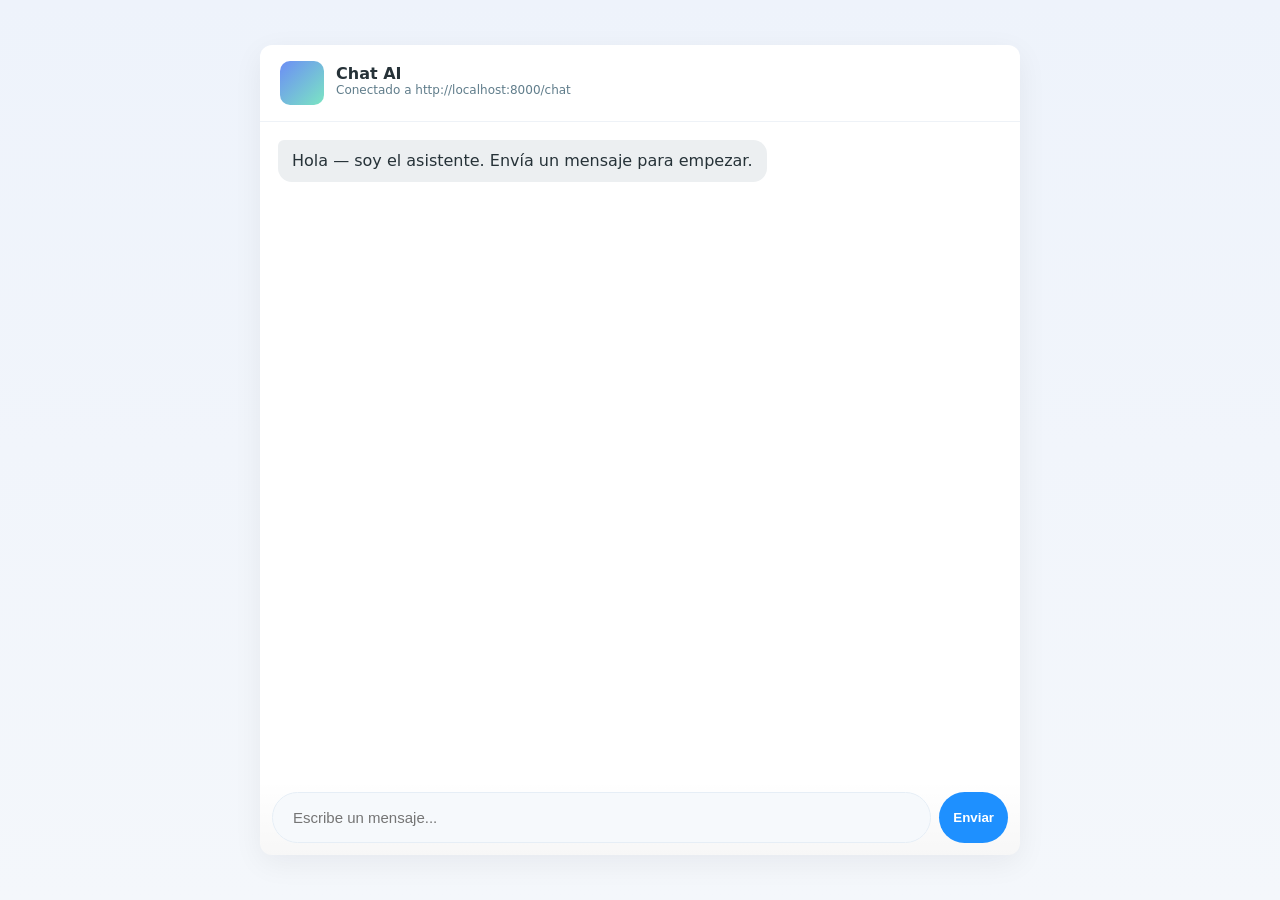
==== frontend/index.html @ 094fead3 "feat: Iplementacion FrontEnd y complementacion BackEnd" ====
<!doctype html>
<html lang="es">
<head>
  <meta charset="utf-8" />
  <meta name="viewport" content="width=device-width,initial-scale=1" />
  <title>Chat - FastAPI + Gemini</title>
  <style>
    :root{--bg:#f4f7fb;--card:#ffffff;--user:#1e90ff;--bot:#eceff1;--text:#263238;--muted:#607d8b}
    *{box-sizing:border-box}
    body{margin:0;font-family:Inter,Segoe UI,Roboto,system-ui,Arial;background:linear-gradient(180deg,#eef3fb 0%,var(--bg)100%);color:var(--text);height:100vh;display:flex;align-items:center;justify-content:center}
    .app{width:100%;max-width:760px;height:90vh;background:var(--card);box-shadow:0 8px 30px rgba(11,22,39,.06);border-radius:12px;display:flex;flex-direction:column;overflow:hidden}
    .header{padding:16px 20px;border-bottom:1px solid #eef2f7;display:flex;align-items:center;gap:12px}
    .logo{width:44px;height:44px;border-radius:10px;background:linear-gradient(135deg,#6c8ef5,#7be5c3)}
    .title{font-weight:600}
    .messages{flex:1;padding:18px 18px 100px;overflow:auto;display:flex;flex-direction:column;gap:12px}
    .msg{max-width:78%;padding:10px 14px;border-radius:14px;line-height:1.4;word-break:break-word}
    .msg.bot{align-self:flex-start;background:var(--bot);color:var(--text);border-top-left-radius:6px}
    .msg.user{align-self:flex-end;background:var(--user);color:#fff;border-top-right-radius:6px}
    .meta{font-size:12px;color:var(--muted);margin-bottom:6px}
    .input-area{position:sticky;bottom:0;padding:12px;background:linear-gradient(0deg,rgba(0,0,0,0.03),transparent);display:flex;align-items:center;gap:8px}
    form{display:flex;gap:8px;width:100%}
    .input{flex:1;display:flex;align-items:center;background:#f6f9fc;padding:10px;border-radius:999px;border:1px solid #e6eef6}
    .input input{flex:1;border:0;background:transparent;padding:6px 10px;font-size:15px;outline:none}
    button.send{background:var(--user);color:#fff;border:0;padding:10px 14px;border-radius:999px;font-weight:600;cursor:pointer}
    button.send:disabled{opacity:.6;cursor:default}
    .typing{display:inline-block;padding:10px 14px;border-radius:14px;background:var(--bot)}
    .dots{display:inline-block;width:40px;text-align:center}
    .dots span{display:inline-block;width:8px;height:8px;margin:0 3px;background:#90a4ae;border-radius:50%;animation:blink 1s infinite}
    .dots span:nth-child(2){animation-delay:.15s}
    .dots span:nth-child(3){animation-delay:.3s}
    @keyframes blink{0%{opacity:.2}50%{opacity:1}100%{opacity:.2}}
    @media (max-width:480px){.app{height:100vh;border-radius:0}.messages{padding:14px 12px 110px}}
  </style>
</head>
<body>
  <div class="app" role="application">
    <div class="header">
      <div class="logo" aria-hidden></div>
      <div>
        <div class="title">Chat AI</div>
        <div class="meta">Conectado a http://localhost:8000/chat</div>
      </div>
    </div>

    <main class="messages" id="messages" aria-live="polite"></main>

    <div class="input-area">
      <form id="chat-form">
        <div class="input">
          <input id="message" name="message" placeholder="Escribe un mensaje..." autocomplete="off" required />
        </div>
        <button type="submit" class="send" id="send-btn">Enviar</button>
      </form>
    </div>
  </div>

  <script>
    const messagesEl = document.getElementById('messages');
    const form = document.getElementById('chat-form');
    const input = document.getElementById('message');
    const sendBtn = document.getElementById('send-btn');

    function appendMessage(text, role='bot', opts={}){
      const el = document.createElement('div');
      el.className = 'msg ' + (role==='user' ? 'user' : 'bot');
      if(opts.isError){ el.style.background='#ffeded'; el.style.color='#6b1e1e' }
      el.textContent = text;
      messagesEl.appendChild(el);
      el.scrollIntoView({behavior:'smooth',block:'end'});
      return el;
    }

    function appendTyping(){
      const wrap = document.createElement('div');
      wrap.className = 'typing';
      const dots = document.createElement('div');
      dots.className = 'dots';
      dots.innerHTML = '<span></span><span></span><span></span>';
      wrap.appendChild(dots);
      messagesEl.appendChild(wrap);
      wrap.scrollIntoView({behavior:'smooth',block:'end'});
      return wrap;
    }

    async function postMessage(message){
      const controller = new AbortController();
      const timeout = setTimeout(()=>controller.abort(), 12000);
      try{
        const res = await fetch('http://localhost:8000/chat', {
          method:'POST',
          headers:{'Content-Type':'application/json'},
          body: JSON.stringify({message}),
          signal: controller.signal
        });
        clearTimeout(timeout);
        if(!res.ok){
          const text = await res.text();
          throw new Error('Server: ' + (text || res.status));
        }
        const data = await res.json();
        return data;
      }catch(err){
        clearTimeout(timeout);
        throw err;
      }
    }

    form.addEventListener('submit', async (e)=>{
      e.preventDefault();
      const text = input.value.trim();
      if(!text) return;
      input.value = '';
      input.disabled = true;
      sendBtn.disabled = true;
      appendMessage(text, 'user');

      const typing = appendTyping();

      try{
        const resp = await postMessage(text);
        typing.remove();
        if(resp && typeof resp.reply === 'string'){
          appendMessage(resp.reply, 'bot');
        }else{
          appendMessage('Respuesta inválida del servidor.', 'bot', {isError:true});
        }
      }catch(err){
        typing.remove();
        const msg = (err.name === 'AbortError') ? 'La petición tardó demasiado.' : 'No se pudo conectar al backend.';
        appendMessage(msg + ' ' + (err.message || ''), 'bot', {isError:true});
      }finally{
        input.disabled = false;
        sendBtn.disabled = false;
        input.focus();
      }
    });

    // Pequeño mensaje de bienvenida
    appendMessage('Hola — soy el asistente. Envía un mensaje para empezar.', 'bot');
  </script>
</body>
</html>
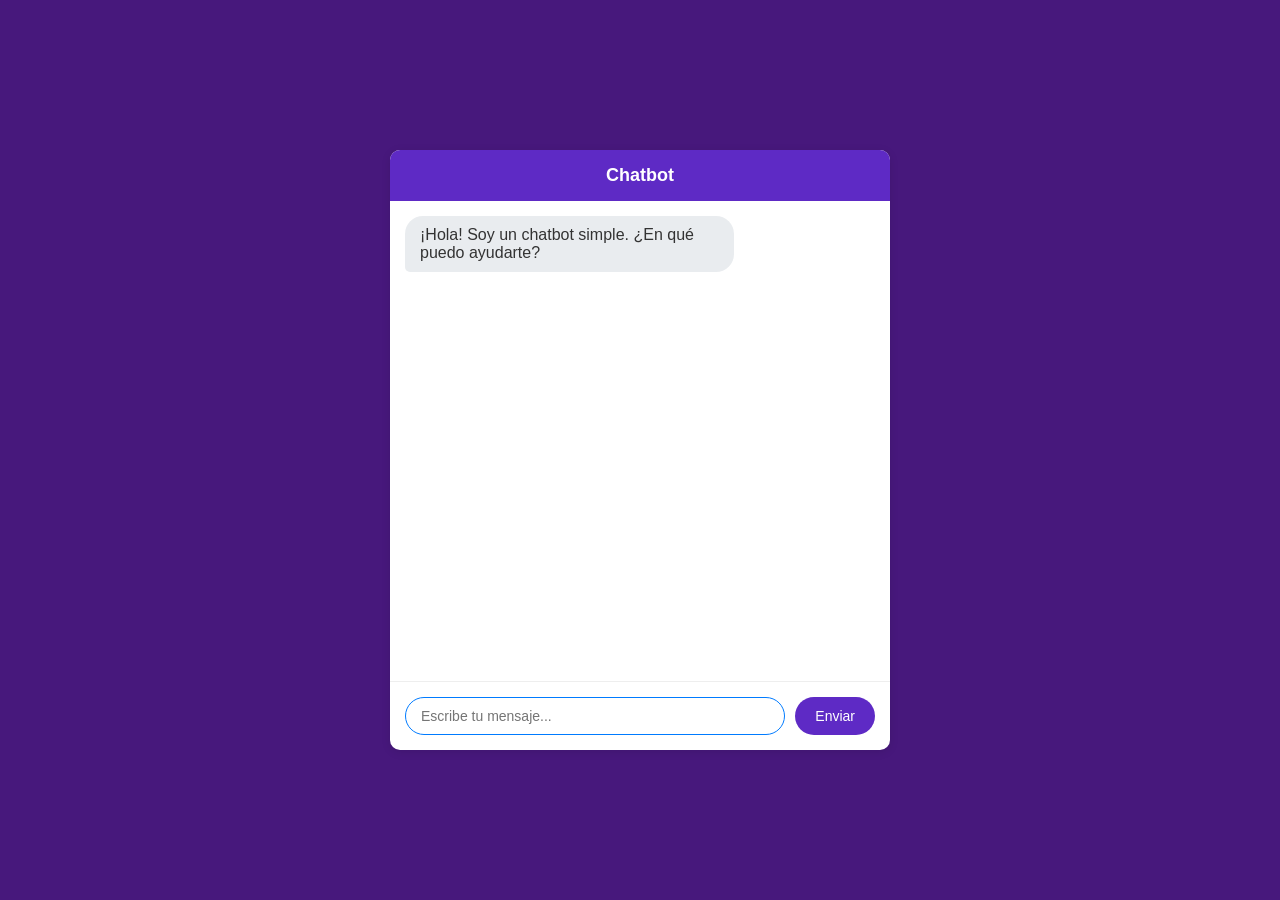
==== commit 7e38c89f: "Chat bot conectado con geminis" ====
--- a/frontend/index.html
+++ b/frontend/index.html
@@ -1,142 +1,32 @@
-<!doctype html>
+<!DOCTYPE html>
 <html lang="es">
 <head>
-  <meta charset="utf-8" />
-  <meta name="viewport" content="width=device-width,initial-scale=1" />
-  <title>Chat - FastAPI + Gemini</title>
-  <style>
-    :root{--bg:#f4f7fb;--card:#ffffff;--user:#1e90ff;--bot:#eceff1;--text:#263238;--muted:#607d8b}
-    *{box-sizing:border-box}
-    body{margin:0;font-family:Inter,Segoe UI,Roboto,system-ui,Arial;background:linear-gradient(180deg,#eef3fb 0%,var(--bg)100%);color:var(--text);height:100vh;display:flex;align-items:center;justify-content:center}
-    .app{width:100%;max-width:760px;height:90vh;background:var(--card);box-shadow:0 8px 30px rgba(11,22,39,.06);border-radius:12px;display:flex;flex-direction:column;overflow:hidden}
-    .header{padding:16px 20px;border-bottom:1px solid #eef2f7;display:flex;align-items:center;gap:12px}
-    .logo{width:44px;height:44px;border-radius:10px;background:linear-gradient(135deg,#6c8ef5,#7be5c3)}
-    .title{font-weight:600}
-    .messages{flex:1;padding:18px 18px 100px;overflow:auto;display:flex;flex-direction:column;gap:12px}
-    .msg{max-width:78%;padding:10px 14px;border-radius:14px;line-height:1.4;word-break:break-word}
-    .msg.bot{align-self:flex-start;background:var(--bot);color:var(--text);border-top-left-radius:6px}
-    .msg.user{align-self:flex-end;background:var(--user);color:#fff;border-top-right-radius:6px}
-    .meta{font-size:12px;color:var(--muted);margin-bottom:6px}
-    .input-area{position:sticky;bottom:0;padding:12px;background:linear-gradient(0deg,rgba(0,0,0,0.03),transparent);display:flex;align-items:center;gap:8px}
-    form{display:flex;gap:8px;width:100%}
-    .input{flex:1;display:flex;align-items:center;background:#f6f9fc;padding:10px;border-radius:999px;border:1px solid #e6eef6}
-    .input input{flex:1;border:0;background:transparent;padding:6px 10px;font-size:15px;outline:none}
-    button.send{background:var(--user);color:#fff;border:0;padding:10px 14px;border-radius:999px;font-weight:600;cursor:pointer}
-    button.send:disabled{opacity:.6;cursor:default}
-    .typing{display:inline-block;padding:10px 14px;border-radius:14px;background:var(--bot)}
-    .dots{display:inline-block;width:40px;text-align:center}
-    .dots span{display:inline-block;width:8px;height:8px;margin:0 3px;background:#90a4ae;border-radius:50%;animation:blink 1s infinite}
-    .dots span:nth-child(2){animation-delay:.15s}
-    .dots span:nth-child(3){animation-delay:.3s}
-    @keyframes blink{0%{opacity:.2}50%{opacity:1}100%{opacity:.2}}
-    @media (max-width:480px){.app{height:100vh;border-radius:0}.messages{padding:14px 12px 110px}}
-  </style>
+    <meta charset="UTF-8">
+    <meta name="viewport" content="width=device-width, initial-scale=1.0">
+    <title>Chatbot Simple</title>
+    <link rel="stylesheet" href="styles.css">
 </head>
 <body>
-  <div class="app" role="application">
-    <div class="header">
-      <div class="logo" aria-hidden></div>
-      <div>
-        <div class="title">Chat AI</div>
-        <div class="meta">Conectado a http://localhost:8000/chat</div>
-      </div>
+    <div class="chat-container">
+        <div class="chat-header">
+            <h1>Chatbot</h1>
+        </div>
+
+        <div class="chat-messages" id="chatMessages">
+            <!-- Los mensajes aparecerán aquí -->
+        </div>
+
+        <div class="chat-input">
+            <input
+                type="text"
+                id="messageInput"
+                placeholder="Escribe tu mensaje..."
+                autocomplete="off"
+            >
+            <button id="sendButton">Enviar</button>
+        </div>
     </div>
 
-    <main class="messages" id="messages" aria-live="polite"></main>
-
-    <div class="input-area">
-      <form id="chat-form">
-        <div class="input">
-          <input id="message" name="message" placeholder="Escribe un mensaje..." autocomplete="off" required />
-        </div>
-        <button type="submit" class="send" id="send-btn">Enviar</button>
-      </form>
-    </div>
-  </div>
-
-  <script>
-    const messagesEl = document.getElementById('messages');
-    const form = document.getElementById('chat-form');
-    const input = document.getElementById('message');
-    const sendBtn = document.getElementById('send-btn');
-
-    function appendMessage(text, role='bot', opts={}){
-      const el = document.createElement('div');
-      el.className = 'msg ' + (role==='user' ? 'user' : 'bot');
-      if(opts.isError){ el.style.background='#ffeded'; el.style.color='#6b1e1e' }
-      el.textContent = text;
-      messagesEl.appendChild(el);
-      el.scrollIntoView({behavior:'smooth',block:'end'});
-      return el;
-    }
-
-    function appendTyping(){
-      const wrap = document.createElement('div');
-      wrap.className = 'typing';
-      const dots = document.createElement('div');
-      dots.className = 'dots';
-      dots.innerHTML = '<span></span><span></span><span></span>';
-      wrap.appendChild(dots);
-      messagesEl.appendChild(wrap);
-      wrap.scrollIntoView({behavior:'smooth',block:'end'});
-      return wrap;
-    }
-
-    async function postMessage(message){
-      const controller = new AbortController();
-      const timeout = setTimeout(()=>controller.abort(), 12000);
-      try{
-        const res = await fetch('http://localhost:8000/chat', {
-          method:'POST',
-          headers:{'Content-Type':'application/json'},
-          body: JSON.stringify({message}),
-          signal: controller.signal
-        });
-        clearTimeout(timeout);
-        if(!res.ok){
-          const text = await res.text();
-          throw new Error('Server: ' + (text || res.status));
-        }
-        const data = await res.json();
-        return data;
-      }catch(err){
-        clearTimeout(timeout);
-        throw err;
-      }
-    }
-
-    form.addEventListener('submit', async (e)=>{
-      e.preventDefault();
-      const text = input.value.trim();
-      if(!text) return;
-      input.value = '';
-      input.disabled = true;
-      sendBtn.disabled = true;
-      appendMessage(text, 'user');
-
-      const typing = appendTyping();
-
-      try{
-        const resp = await postMessage(text);
-        typing.remove();
-        if(resp && typeof resp.reply === 'string'){
-          appendMessage(resp.reply, 'bot');
-        }else{
-          appendMessage('Respuesta inválida del servidor.', 'bot', {isError:true});
-        }
-      }catch(err){
-        typing.remove();
-        const msg = (err.name === 'AbortError') ? 'La petición tardó demasiado.' : 'No se pudo conectar al backend.';
-        appendMessage(msg + ' ' + (err.message || ''), 'bot', {isError:true});
-      }finally{
-        input.disabled = false;
-        sendBtn.disabled = false;
-        input.focus();
-      }
-    });
-
-    // Pequeño mensaje de bienvenida
-    appendMessage('Hola — soy el asistente. Envía un mensaje para empezar.', 'bot');
-  </script>
+    <script src="script.js"></script>
 </body>
 </html>
--- a/frontend/styles.css
+++ b/frontend/styles.css
@@ -0,0 +1,139 @@
+/* Estilos básicos para el chatbot */
+
+* {
+    margin: 0;
+    padding: 0;
+    box-sizing: border-box;
+}
+
+body {
+    font-family: Arial, sans-serif;
+    background-color: #44147afa;
+    display: flex;
+    justify-content: center;
+    align-items: center;
+    min-height: 100vh;
+}
+
+.chat-container {
+    width: 100%;
+    max-width: 500px;
+    height: 600px;
+    background-color: white;
+    border-radius: 10px;
+    box-shadow: 0 2px 10px rgba(0, 0, 0, 0.1);
+    display: flex;
+    flex-direction: column;
+    overflow: hidden;
+}
+
+.chat-header {
+    background-color: #5e2ac5;
+    color: white;
+    padding: 15px;
+    text-align: center;
+}
+
+.chat-header h1 {
+    font-size: 18px;
+}
+
+.chat-messages {
+    flex: 1;
+    padding: 15px;
+    overflow-y: auto;
+    display: flex;
+    flex-direction: column;
+    gap: 10px;
+}
+
+.message {
+    max-width: 70%;
+    padding: 10px 15px;
+    border-radius: 18px;
+    word-wrap: break-word;
+    animation: fadeIn 0.3s ease;
+}
+
+@keyframes fadeIn {
+    from {
+        opacity: 0;
+        transform: translateY(10px);
+    }
+    to {
+        opacity: 1;
+        transform: translateY(0);
+    }
+}
+
+.message.user {
+    align-self: flex-end;
+    background-color: #007bff;
+    color: white;
+    border-bottom-right-radius: 5px;
+}
+
+.message.bot {
+    align-self: flex-start;
+    background-color: #e9ecef;
+    color: #333;
+    border-bottom-left-radius: 5px;
+}
+
+.chat-input {
+    display: flex;
+    padding: 15px;
+    gap: 10px;
+    border-top: 1px solid #eee;
+}
+
+#messageInput {
+    flex: 1;
+    padding: 10px 15px;
+    border: 1px solid #ddd;
+    border-radius: 20px;
+    outline: none;
+    font-size: 14px;
+}
+
+#messageInput:focus {
+    border-color: #007bff;
+}
+
+#sendButton {
+    padding: 10px 20px;
+    background-color: #5e2ac5;
+    color: white;
+    border: none;
+    border-radius: 20px;
+    cursor: pointer;
+    font-size: 14px;
+    transition: background-color 0.2s;
+}
+
+#sendButton:hover {
+    background-color: #0056b3;
+}
+
+#sendButton:disabled {
+    background-color: #ccc;
+    cursor: not-allowed;
+}
+
+/* Scrollbar personalizado */
+.chat-messages::-webkit-scrollbar {
+    width: 6px;
+}
+
+.chat-messages::-webkit-scrollbar-track {
+    background: #f1f1f1;
+}
+
+.chat-messages::-webkit-scrollbar-thumb {
+    background: #c1c1c1;
+    border-radius: 3px;
+}
+
+.chat-messages::-webkit-scrollbar-thumb:hover {
+    background: #a8a8a8;
+}
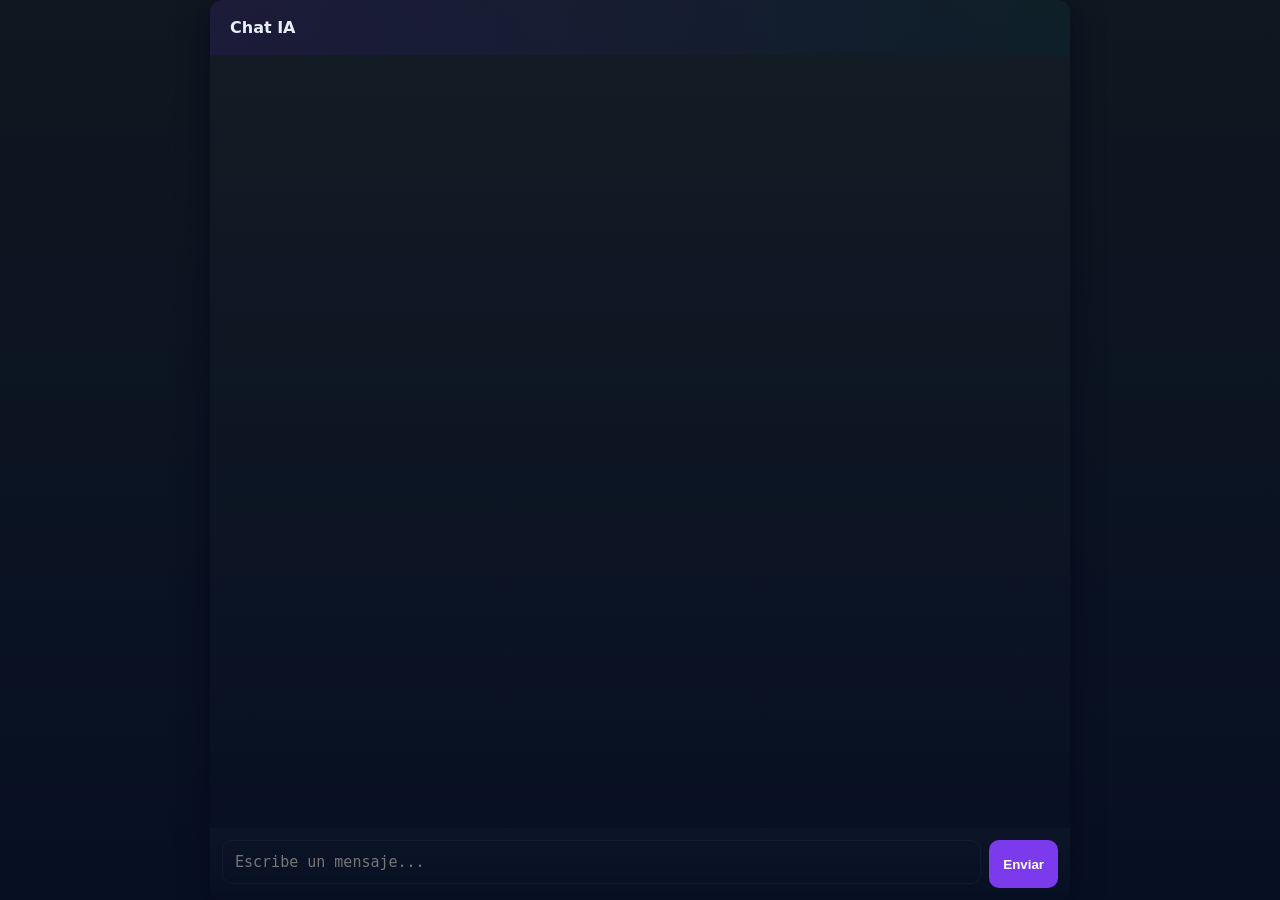
==== commit 4de26c3e: "Subiendo README.md y archivos finales" ====
--- a/frontend/index.html
+++ b/frontend/index.html
@@ -1,32 +1,24 @@
-<!DOCTYPE html>
+<!doctype html>
 <html lang="es">
-<head>
-    <meta charset="UTF-8">
-    <meta name="viewport" content="width=device-width, initial-scale=1.0">
-    <title>Chatbot Simple</title>
-    <link rel="stylesheet" href="styles.css">
-</head>
-<body>
-    <div class="chat-container">
-        <div class="chat-header">
-            <h1>Chatbot</h1>
+  <head>
+    <meta charset="utf-8" />
+    <meta name="viewport" content="width=device-width,initial-scale=1" />
+    <title>Chat IA - Demo</title>
+    <link rel="stylesheet" href="styles.css" />
+  </head>
+  <body>
+    <div class="app">
+      <header class="app-header">Chat IA</header>
+      <main id="messages" class="messages" aria-live="polite"></main>
+
+      <form id="composer" class="composer" action="#">
+        <div class="input-wrap">
+          <textarea id="input" placeholder="Escribe un mensaje..." rows="1"></textarea>
         </div>
-
-        <div class="chat-messages" id="chatMessages">
-            <!-- Los mensajes aparecerán aquí -->
-        </div>
-
-        <div class="chat-input">
-            <input
-                type="text"
-                id="messageInput"
-                placeholder="Escribe tu mensaje..."
-                autocomplete="off"
-            >
-            <button id="sendButton">Enviar</button>
-        </div>
+        <button id="send" type="submit">Enviar</button>
+      </form>
     </div>
 
-    <script src="script.js"></script>
-</body>
+    <script src="app.js"></script>
+  </body>
 </html>
--- a/frontend/styles.css
+++ b/frontend/styles.css
@@ -1,139 +1,34 @@
-/* Estilos básicos para el chatbot */
+:root{
+  --bg:#0f1720;
+  --panel:#0b1220;
+  --muted:#94a3b8;
+  --accent:#7c3aed;
+  --user:#0ea5a4;
+  --bot:#111827;
+}
+*{box-sizing:border-box}
+html,body,#messages{height:100%}
+body{
+  margin:0;font-family:Inter, ui-sans-serif, system-ui, -apple-system, "Segoe UI", Roboto, "Helvetica Neue", Arial;
+  background:linear-gradient(180deg,var(--bg),#071023);color:#e6eef8;
+  display:flex;align-items:center;justify-content:center;padding:24px
+}
+.app{width:100%;max-width:860px;height:100vh;display:flex;flex-direction:column;border-radius:12px;overflow:hidden;box-shadow:0 8px 30px rgba(2,6,23,.6)}
+.app-header{padding:18px 20px;background:linear-gradient(90deg,rgba(124,58,237,.12),rgba(14,165,164,.06));font-weight:600}
+.messages{flex:1;overflow:auto;padding:20px;display:flex;flex-direction:column;gap:12px;background:linear-gradient(180deg,rgba(255,255,255,0.02),transparent)}
+.bubble{max-width:75%;padding:12px 14px;border-radius:14px;line-height:1.4;box-shadow:0 6px 18px rgba(2,6,23,.6);opacity:0;transform:translateY(8px);animation:pop .25s forwards}
+.bubble.user{margin-left:auto;background:linear-gradient(90deg,var(--user),#059669);color:#071018;border-bottom-right-radius:4px}
+.bubble.bot{margin-right:auto;background:linear-gradient(180deg,#0f1724,#0b1220);color:var(--muted);border-bottom-left-radius:4px}
+.meta{font-size:12px;color:var(--muted);margin-bottom:6px}
+.composer{display:flex;padding:12px;background:linear-gradient(180deg,rgba(255,255,255,0.02),transparent);gap:8px}
+.input-wrap{flex:1}
+textarea{width:100%;resize:none;padding:12px;border-radius:10px;border:1px solid rgba(255,255,255,0.04);background:transparent;color:inherit;font-size:15px}
+button{background:var(--accent);color:white;border:none;padding:10px 14px;border-radius:10px;font-weight:600;cursor:pointer}
+.typing{display:inline-block;height:10px}
+.typing span{display:inline-block;width:6px;height:6px;background:var(--muted);border-radius:50%;margin-right:6px;opacity:.4;animation:blink .9s infinite}
+.typing span:nth-child(2){animation-delay:.12s}
+.typing span:nth-child(3){animation-delay:.24s}
+@keyframes blink{0%{opacity:.2;transform:translateY(0)}50%{opacity:1;transform:translateY(-3px)}100%{opacity:.2;transform:translateY(0)}}
+@keyframes pop{to{opacity:1;transform:none}}
 
-* {
-    margin: 0;
-    padding: 0;
-    box-sizing: border-box;
-}
-
-body {
-    font-family: Arial, sans-serif;
-    background-color: #44147afa;
-    display: flex;
-    justify-content: center;
-    align-items: center;
-    min-height: 100vh;
-}
-
-.chat-container {
-    width: 100%;
-    max-width: 500px;
-    height: 600px;
-    background-color: white;
-    border-radius: 10px;
-    box-shadow: 0 2px 10px rgba(0, 0, 0, 0.1);
-    display: flex;
-    flex-direction: column;
-    overflow: hidden;
-}
-
-.chat-header {
-    background-color: #5e2ac5;
-    color: white;
-    padding: 15px;
-    text-align: center;
-}
-
-.chat-header h1 {
-    font-size: 18px;
-}
-
-.chat-messages {
-    flex: 1;
-    padding: 15px;
-    overflow-y: auto;
-    display: flex;
-    flex-direction: column;
-    gap: 10px;
-}
-
-.message {
-    max-width: 70%;
-    padding: 10px 15px;
-    border-radius: 18px;
-    word-wrap: break-word;
-    animation: fadeIn 0.3s ease;
-}
-
-@keyframes fadeIn {
-    from {
-        opacity: 0;
-        transform: translateY(10px);
-    }
-    to {
-        opacity: 1;
-        transform: translateY(0);
-    }
-}
-
-.message.user {
-    align-self: flex-end;
-    background-color: #007bff;
-    color: white;
-    border-bottom-right-radius: 5px;
-}
-
-.message.bot {
-    align-self: flex-start;
-    background-color: #e9ecef;
-    color: #333;
-    border-bottom-left-radius: 5px;
-}
-
-.chat-input {
-    display: flex;
-    padding: 15px;
-    gap: 10px;
-    border-top: 1px solid #eee;
-}
-
-#messageInput {
-    flex: 1;
-    padding: 10px 15px;
-    border: 1px solid #ddd;
-    border-radius: 20px;
-    outline: none;
-    font-size: 14px;
-}
-
-#messageInput:focus {
-    border-color: #007bff;
-}
-
-#sendButton {
-    padding: 10px 20px;
-    background-color: #5e2ac5;
-    color: white;
-    border: none;
-    border-radius: 20px;
-    cursor: pointer;
-    font-size: 14px;
-    transition: background-color 0.2s;
-}
-
-#sendButton:hover {
-    background-color: #0056b3;
-}
-
-#sendButton:disabled {
-    background-color: #ccc;
-    cursor: not-allowed;
-}
-
-/* Scrollbar personalizado */
-.chat-messages::-webkit-scrollbar {
-    width: 6px;
-}
-
-.chat-messages::-webkit-scrollbar-track {
-    background: #f1f1f1;
-}
-
-.chat-messages::-webkit-scrollbar-thumb {
-    background: #c1c1c1;
-    border-radius: 3px;
-}
-
-.chat-messages::-webkit-scrollbar-thumb:hover {
-    background: #a8a8a8;
-}
+@media (max-width:600px){.app{height:100vh;border-radius:0}}
